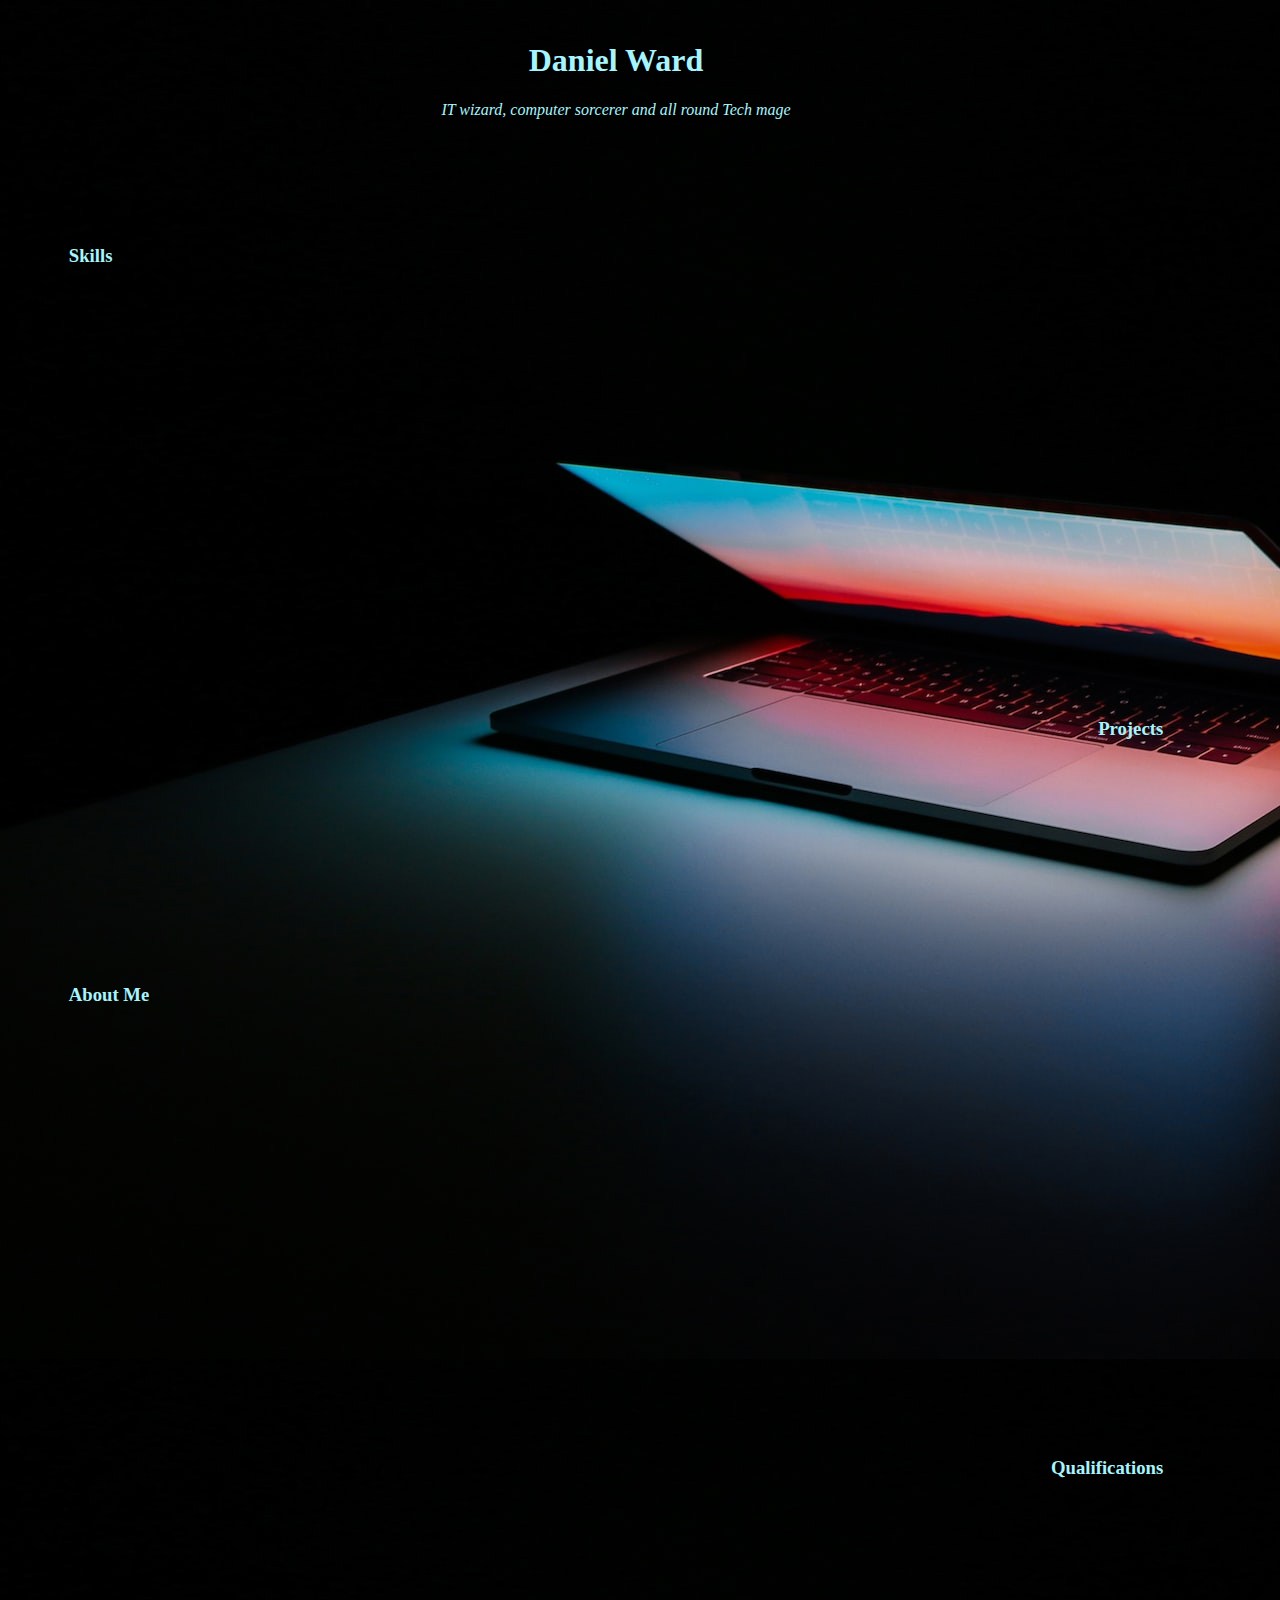
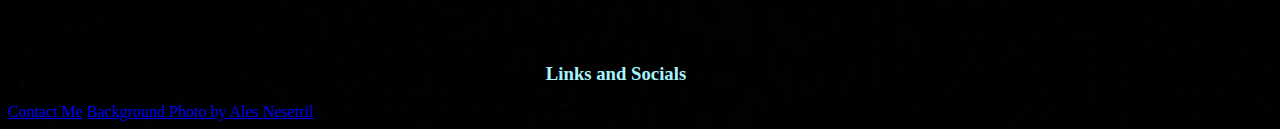
==== index.html @ e6d5face "Improved Css" ====
<!DOCTYPE html>
<html lang="en">
  <head>
    <meta charset="UTF-8" />
    <meta http-equiv="X-UA-Compatible" content="IE=edge" />
    <meta name="viewport" content="width=device-width, initial-scale=1.0" />
    <title>Daniel Ward's Homepage</title>
    <!-- Bootstrap -->
    <link href="https://cdn.jsdelivr.net/npm/bootstrap@5.0.2/dist/css/bootstrap.min.css" rel="stylesheet" integrity="sha384-EVSTQN3/azprG1Anm3QDgpJLIm9Nao0Yz1ztcQTwFspd3yD65VohhpuuCOmLASjC" crossorigin="anonymous">
    <!-- Local CSS -->
    <link rel="stylesheet" href="CSS/styles.css">
  </head>

  <body>
    <div id="topbox">
        <div>
          <table id="header" cellspacing="12">
            <tr>
              <td>
                <h1 class="fs-1">Daniel Ward</h1>
                <p><em>IT wizard, computer sorcerer and all round Tech mage</em></p>
                <br />
              </td>
            </tr>
          </table>
        </div>
    </div>
    <div class="container-fluid">
      <div class="row">
        <div class="col-lg">
          <div >
            <h3 class="fs-1">Skills</h3>
          </div>
        </div>
        <div class="col-lg">

        </div>
        <div class="col-lg" id="L1">
          <div>
            <h3 class="fs-1">Projects</h3>
            
          </div>
        </div>
      </div>
      <div class="row"> 
        <div class="col-lg">
          <div class="header-box">
            <h3 class="fs-1">About Me</h3>
            
          </div>
        </div>
        <div class="col-lg">

        </div>
        <div class="col-lg" id="L2">
          <h3 class="fs-1">Qualifications</h3>
        </div>
      </div>
    </div>
    
    
    
    
    
    <div class="header-box" id="bottombox">
      <h3 class="fs-1">Links and Socials</h3>
    
    </div>
    
    <a href="contactme.html">Contact Me</a>
    <a href="https://unsplash.com/@alesnesetril">Background Photo by Ales Nesetril</a>
  </body>
</html>
---- CSS/styles.css ----
/*Tags */
body{
    background-image: url("../Images/Background.jpg");
    background-color: black ;
    width: 95%;
    font-family: Copperplate,Copperplate Gothic Light,fantasy;
    /* background-repeat: no-repeat; */
}
hr{
    line-height: normal;
}
h1{
    color: #A8F4FE;
}
h3{
    color: #A8F4FE;
}
p{
    color: #A8F4FE;
}


/*Class */
.header-box{
    width: 50%;
    height: 20%;
    
}

.col-lg{
    padding-top: 5%;
    padding-bottom: 12%;
    padding-left: 5%;
    padding-right: 5%;
}

/*ID */
#topbox{
    margin: 0%;    
    
}
#header{
    align-items: center;
    text-align: center;
    margin-left: auto;
    margin-right: auto;
}
/* #firstrow{
    background-color: brown;
} */

#bottombox{
    align-items: center;
    text-align: center;
    margin-left: auto;
    margin-right: auto;
}
#L1{
    text-align: end;
}
#L2{
    text-align: end;
}
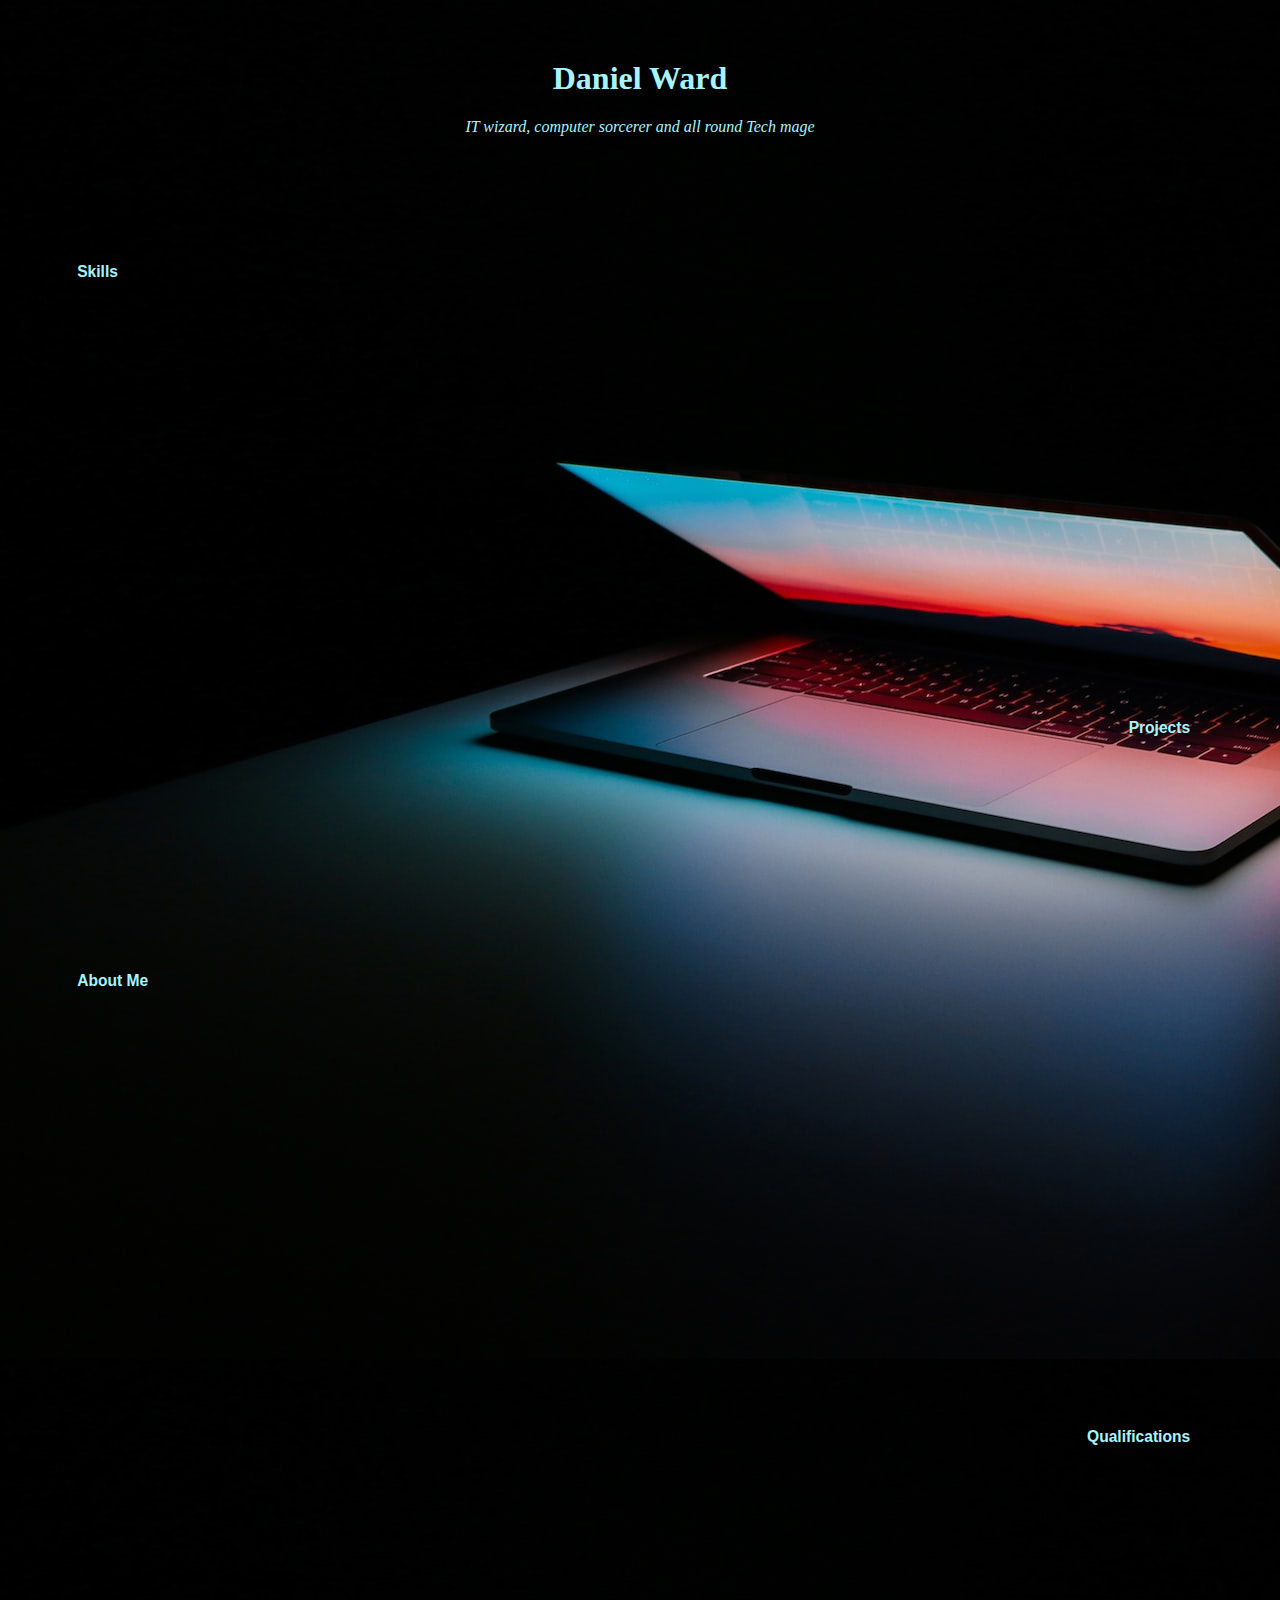
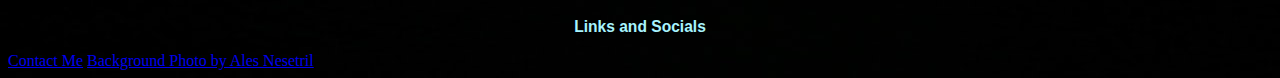
==== commit af0e7c3d: "Buttons" ====
--- a/index.html
+++ b/index.html
@@ -27,33 +27,36 @@
     </div>
     <div class="container-fluid">
       <div class="row">
-        <div class="col-lg">
+        <div class="col-lg" id="L1">
           <div >
-            <h3 class="fs-1">Skills</h3>
+            <button><h3 class="fs-1">Skills</h3></button> 
           </div>
         </div>
         <div class="col-lg">
 
         </div>
-        <div class="col-lg" id="L1">
+        <div class="col-lg" id="R1">
           <div>
-            <h3 class="fs-1">Projects</h3>
-            
+            <button>
+              <h3 class="fs-1">Projects</h3>
+            </button>
           </div>
         </div>
       </div>
       <div class="row"> 
-        <div class="col-lg">
+        <div class="col-lg" id="L1">
           <div class="header-box">
-            <h3 class="fs-1">About Me</h3>
-            
+            <button>
+              <h3 class="fs-1">About Me</h3>
+            </button>
           </div>
         </div>
         <div class="col-lg">
 
         </div>
-        <div class="col-lg" id="L2">
-          <h3 class="fs-1">Qualifications</h3>
+        <div class="col-lg" id="R2">
+          <button><h3 class="fs-1">Qualifications</h3></button>
+          
         </div>
       </div>
     </div>
@@ -63,10 +66,8 @@
     
     
     <div class="header-box" id="bottombox">
-      <h3 class="fs-1">Links and Socials</h3>
-    
+      <button><h3 class="fs-1">Links and Socials</h3></button>
     </div>
-    
     <a href="contactme.html">Contact Me</a>
     <a href="https://unsplash.com/@alesnesetril">Background Photo by Ales Nesetril</a>
   </body>
--- a/CSS/styles.css
+++ b/CSS/styles.css
@@ -1,10 +1,12 @@
 /*Tags */
+ 
+
 body{
     background-image: url("../Images/Background.jpg");
     background-color: black ;
-    width: 95%;
     font-family: Copperplate,Copperplate Gothic Light,fantasy;
     /* background-repeat: no-repeat; */
+
 }
 hr{
     line-height: normal;
@@ -18,6 +20,11 @@
 p{
     color: #A8F4FE;
 }
+button{
+    background-color: transparent;
+    border: 0px;
+    white-space: nowrap;
+}
 
 
 /*Class */
@@ -29,14 +36,16 @@
 
 .col-lg{
     padding-top: 5%;
-    padding-bottom: 12%;
+    padding-bottom: 11%;
     padding-left: 5%;
-    padding-right: 5%;
+    padding-right: 6%;
+    
 }
 
 /*ID */
 #topbox{
-    margin: 0%;    
+    margin-top: 1%;
+    padding-top: 1%;
     
 }
 #header{
@@ -55,9 +64,15 @@
     margin-left: auto;
     margin-right: auto;
 }
-#L1{
+#R1{
     text-align: end;
 }
+#R2{
+    text-align: end;
+}
+#L1{
+    text-align: left;
+}
 #L2{
-    text-align: end;
+    text-align: left;
 }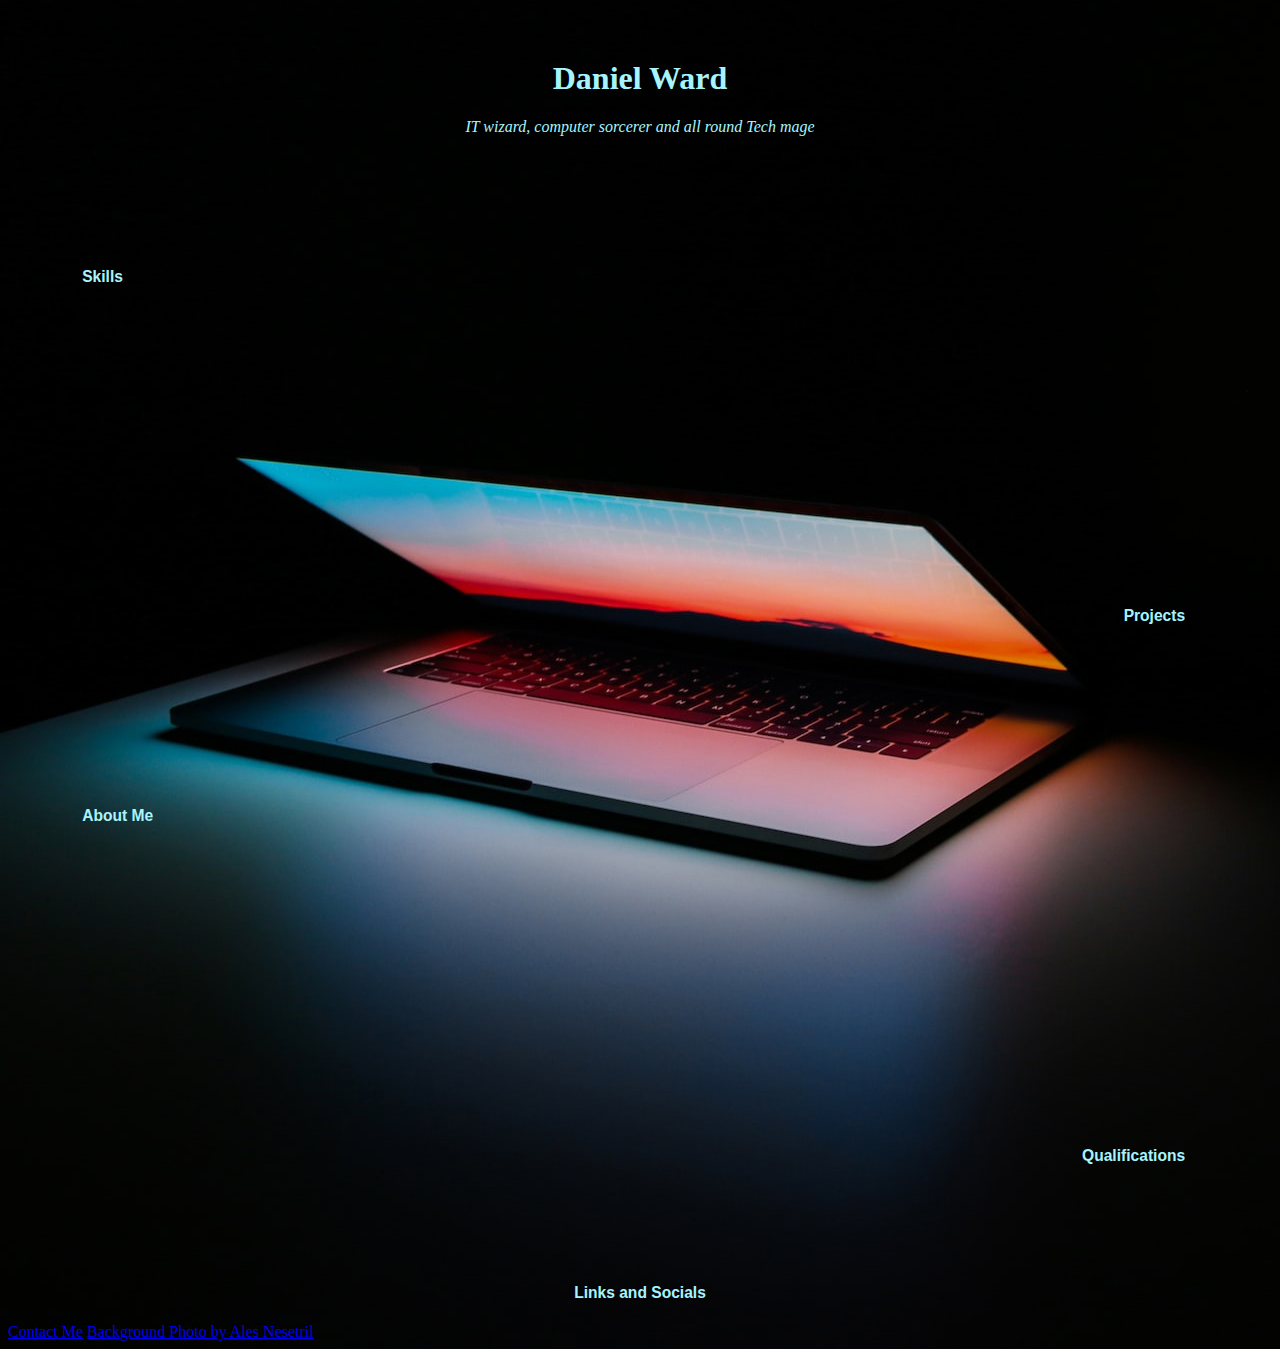
==== commit 2e614cce: "Glowing Buttons" ====
--- a/index.html
+++ b/index.html
@@ -29,7 +29,7 @@
       <div class="row">
         <div class="col-lg" id="L1">
           <div >
-            <button><h3 class="fs-1">Skills</h3></button> 
+            <button class="glow-button"><h3 class="fs-1">Skills</h3></button> 
           </div>
         </div>
         <div class="col-lg">
@@ -37,7 +37,7 @@
         </div>
         <div class="col-lg" id="R1">
           <div>
-            <button>
+            <button class="glow-button">
               <h3 class="fs-1">Projects</h3>
             </button>
           </div>
@@ -46,7 +46,7 @@
       <div class="row"> 
         <div class="col-lg" id="L1">
           <div class="header-box">
-            <button>
+            <button class="glow-button">
               <h3 class="fs-1">About Me</h3>
             </button>
           </div>
@@ -55,7 +55,7 @@
 
         </div>
         <div class="col-lg" id="R2">
-          <button><h3 class="fs-1">Qualifications</h3></button>
+          <button class="glow-button"><h3 class="fs-1">Qualifications</h3></button>
           
         </div>
       </div>
@@ -66,7 +66,7 @@
     
     
     <div class="header-box" id="bottombox">
-      <button><h3 class="fs-1">Links and Socials</h3></button>
+      <button class="glow-button"><h3 class="fs-1">Links and Socials</h3></button>
     </div>
     <a href="contactme.html">Contact Me</a>
     <a href="https://unsplash.com/@alesnesetril">Background Photo by Ales Nesetril</a>
--- a/CSS/styles.css
+++ b/CSS/styles.css
@@ -2,6 +2,7 @@
  
 
 body{
+    background-position: center;
     background-image: url("../Images/Background.jpg");
     background-color: black ;
     font-family: Copperplate,Copperplate Gothic Light,fantasy;
@@ -22,7 +23,7 @@
 }
 button{
     background-color: transparent;
-    border: 0px;
+    /* border: 0px; */
     white-space: nowrap;
 }
 
@@ -36,10 +37,25 @@
 
 .col-lg{
     padding-top: 5%;
-    padding-bottom: 11%;
+    padding-bottom: 6%;
     padding-left: 5%;
     padding-right: 6%;
     
+}
+
+.glow-button {
+    border-width: thick;
+    border-color: transparent;
+    outline: none;
+    cursor: pointer;
+    position: relative;
+    z-index: 0;
+    border-radius: 10px;
+    transition: border-color 1s;
+}
+
+.glow-button:hover {
+    border-color: #A8F4FE;
 }
 
 /*ID */
@@ -75,4 +91,8 @@
 }
 #L2{
     text-align: left;
-}+}
+
+
+
+
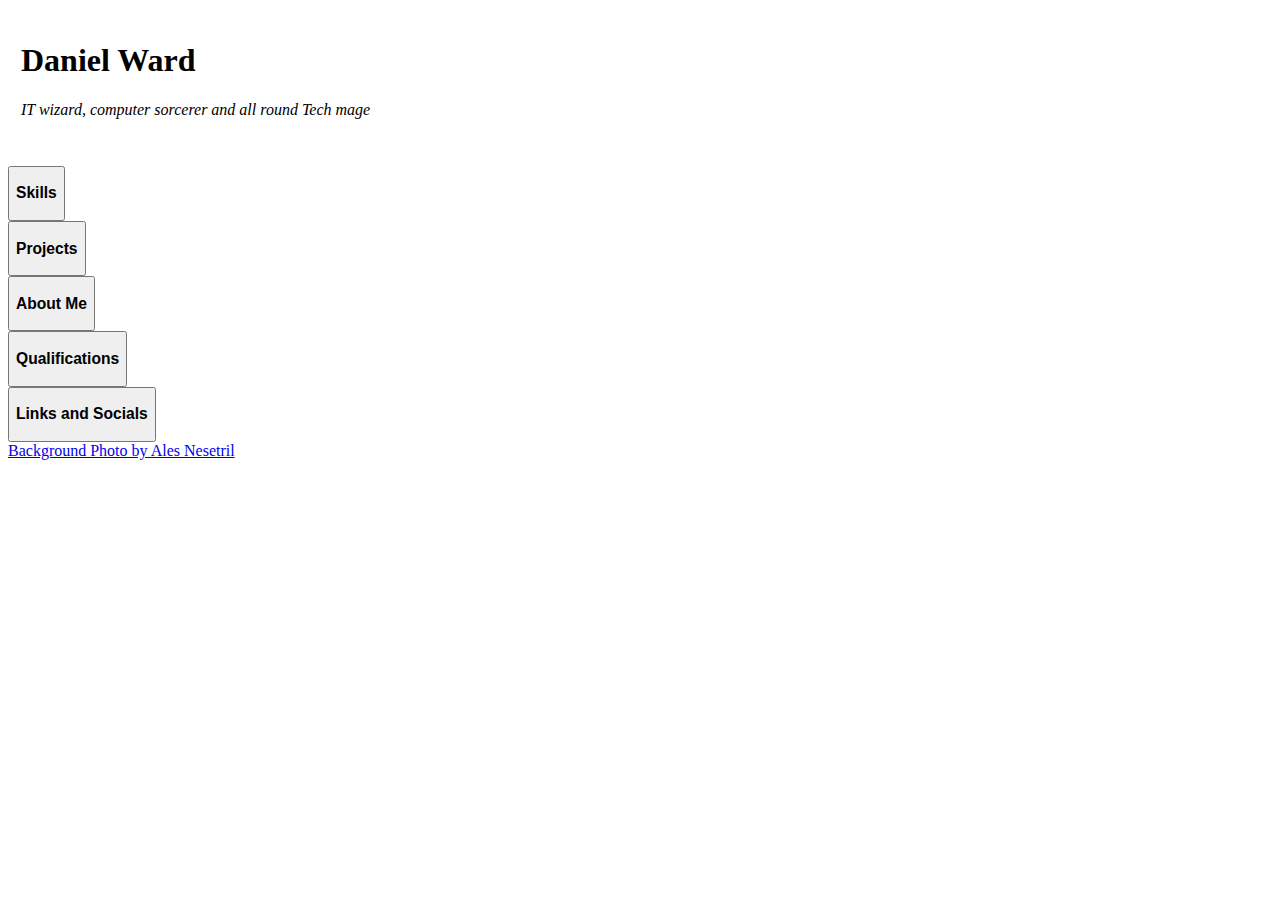
==== commit 8964331a: "More button Stuff" ====
--- a/index.html
+++ b/index.html
@@ -8,7 +8,7 @@
     <!-- Bootstrap -->
     <link href="https://cdn.jsdelivr.net/npm/bootstrap@5.0.2/dist/css/bootstrap.min.css" rel="stylesheet" integrity="sha384-EVSTQN3/azprG1Anm3QDgpJLIm9Nao0Yz1ztcQTwFspd3yD65VohhpuuCOmLASjC" crossorigin="anonymous">
     <!-- Local CSS -->
-    <link rel="stylesheet" href="CSS/styles.css">
+    <link rel="stylesheet" href="css/styles.css">
   </head>
 
   <body>
@@ -68,7 +68,6 @@
     <div class="header-box" id="bottombox">
       <button class="glow-button"><h3 class="fs-1">Links and Socials</h3></button>
     </div>
-    <a href="contactme.html">Contact Me</a>
-    <a href="https://unsplash.com/@alesnesetril">Background Photo by Ales Nesetril</a>
+    <a class="link" id="ImageLink" href="https://unsplash.com/@alesnesetril">Background Photo by Ales Nesetril</a>
   </body>
 </html>
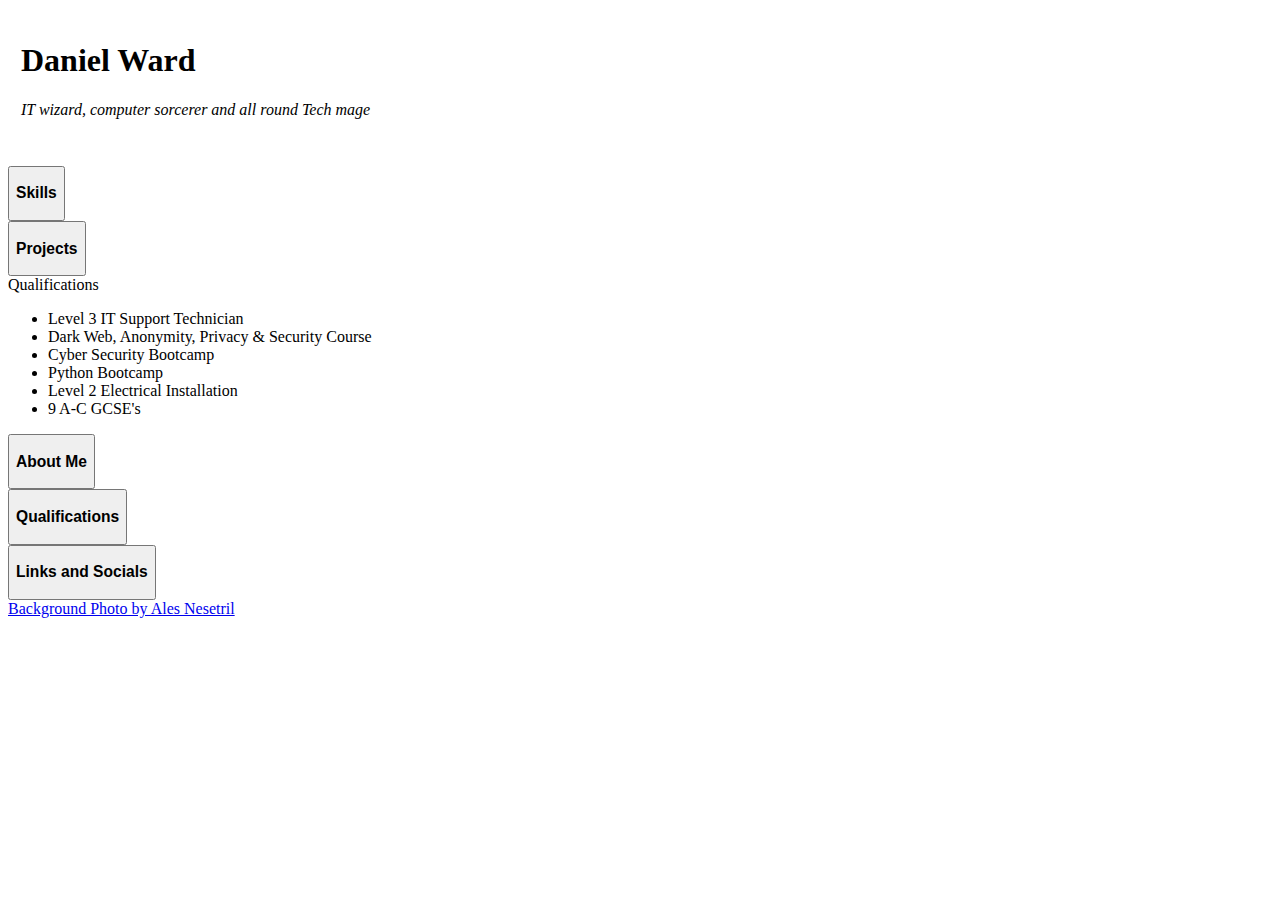
==== commit b4a6d1a9: "Added javascript" ====
--- a/index.html
+++ b/index.html
@@ -18,7 +18,7 @@
             <tr>
               <td>
                 <h1 class="fs-1">Daniel Ward</h1>
-                <p><em>IT wizard, computer sorcerer and all round Tech mage</em></p>
+                <p id="toptext"><em>IT wizard, computer sorcerer and all round Tech mage</em></p>
                 <br />
               </td>
             </tr>
@@ -38,13 +38,32 @@
         <div class="col-lg" id="R1">
           <div>
             <button class="glow-button">
-              <h3 class="fs-1">Projects</h3>
+              <h3 class="fs-1" >Projects</h3>
             </button>
           </div>
         </div>
       </div>
+      <div class="row">
+        <div class="col-lg-3 side"></div>
+        <div class="col-lg" id="card">
+          <div class="card" id="InfoCardQ">
+            <div class="card-header" id="InfoHeader">Qualifications</div>
+            <div class="card-body">
+              <ul class="list-group list-group-flush">
+                <li class="list-group-item">Level 3 IT Support Technician</li>
+                <li class="list-group-item">Dark Web, Anonymity, Privacy & Security Course</li>
+                <li class="list-group-item">Cyber Security Bootcamp</li>
+                <li class="list-group-item">Python Bootcamp</li>
+                <li class="list-group-item">Level 2 Electrical Installation</li>
+                <li class="list-group-item">9 A-C GCSE's</li>
+              </ul>
+            </div>
+          </div>          
+        </div>
+        <div class="col-lg-3 side"></div>
+      </div>
       <div class="row"> 
-        <div class="col-lg" id="L1">
+        <div class="col-lg" id="L2">
           <div class="header-box">
             <button class="glow-button">
               <h3 class="fs-1">About Me</h3>
@@ -69,5 +88,10 @@
       <button class="glow-button"><h3 class="fs-1">Links and Socials</h3></button>
     </div>
     <a class="link" id="ImageLink" href="https://unsplash.com/@alesnesetril">Background Photo by Ales Nesetril</a>
+
+    <script src="js/js.js" charset="utf-8"></script>
+    <script src="https://cdn.jsdelivr.net/npm/bootstrap@5.3.0-alpha1/dist/js/bootstrap.bundle.min.js" integrity="sha384-w76AqPfDkMBDXo30jS1Sgez6pr3x5MlQ1ZAGC+nuZB+EYdgRZgiwxhTBTkF7CXvN" crossorigin="anonymous"></script>
+
   </body>
+
 </html>
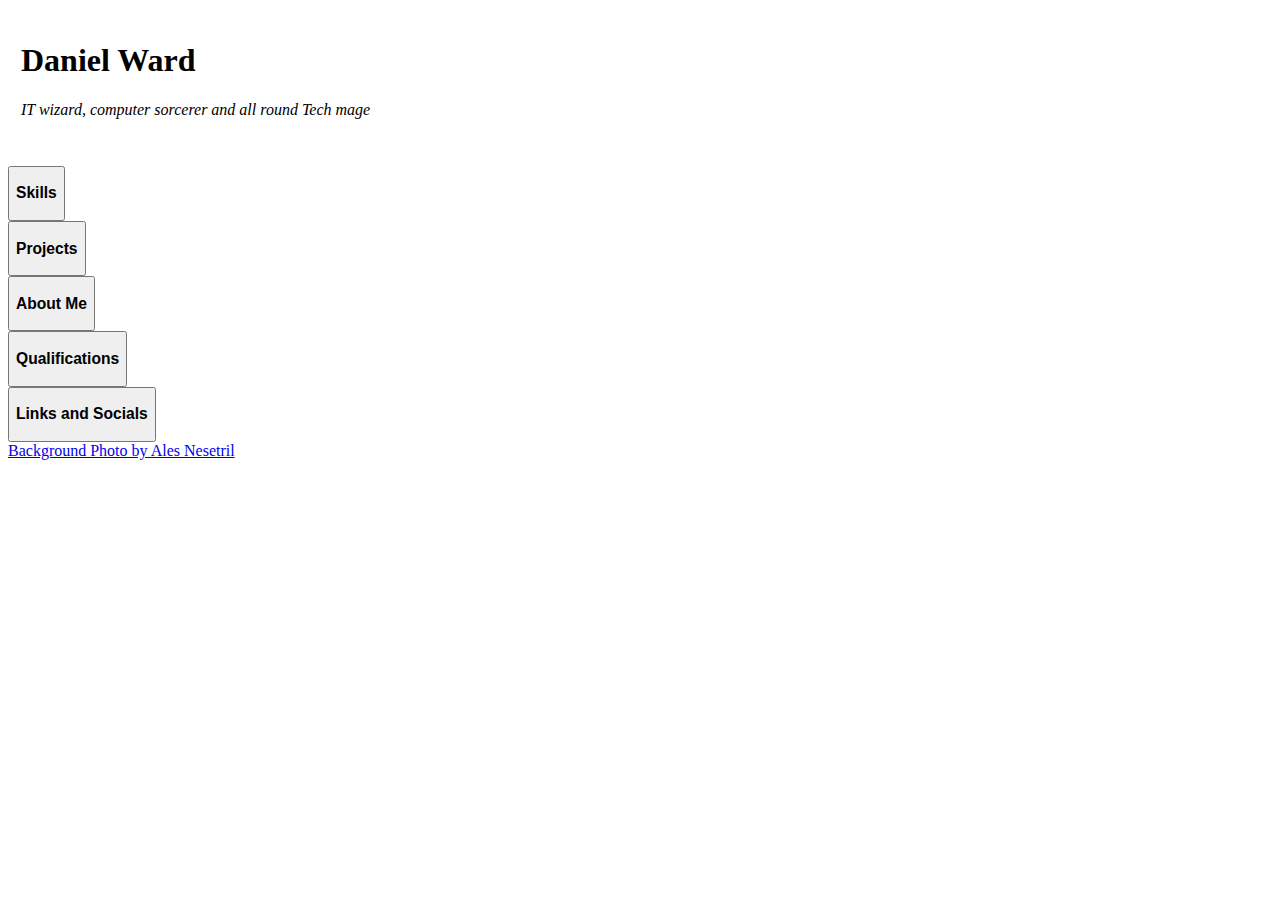
==== commit 8214ffaa: "Added Links" ====
--- a/index.html
+++ b/index.html
@@ -29,7 +29,7 @@
       <div class="row">
         <div class="col-lg" id="L1">
           <div >
-            <button class="glow-button"><h3 class="fs-1">Skills</h3></button> 
+            <button class="glow-button" id="SB"><h3 class="fs-1">Skills</h3></button> 
           </div>
         </div>
         <div class="col-lg">
@@ -37,7 +37,7 @@
         </div>
         <div class="col-lg" id="R1">
           <div>
-            <button class="glow-button">
+            <button class="glow-button" id="PB">
               <h3 class="fs-1" >Projects</h3>
             </button>
           </div>
@@ -46,26 +46,14 @@
       <div class="row">
         <div class="col-lg-3 side"></div>
         <div class="col-lg" id="card">
-          <div class="card" id="InfoCardQ">
-            <div class="card-header" id="InfoHeader">Qualifications</div>
-            <div class="card-body">
-              <ul class="list-group list-group-flush">
-                <li class="list-group-item">Level 3 IT Support Technician</li>
-                <li class="list-group-item">Dark Web, Anonymity, Privacy & Security Course</li>
-                <li class="list-group-item">Cyber Security Bootcamp</li>
-                <li class="list-group-item">Python Bootcamp</li>
-                <li class="list-group-item">Level 2 Electrical Installation</li>
-                <li class="list-group-item">9 A-C GCSE's</li>
-              </ul>
-            </div>
-          </div>          
+                 
         </div>
         <div class="col-lg-3 side"></div>
       </div>
       <div class="row"> 
         <div class="col-lg" id="L2">
           <div class="header-box">
-            <button class="glow-button">
+            <button class="glow-button" id="AB">
               <h3 class="fs-1">About Me</h3>
             </button>
           </div>
@@ -74,7 +62,7 @@
 
         </div>
         <div class="col-lg" id="R2">
-          <button class="glow-button"><h3 class="fs-1">Qualifications</h3></button>
+          <button class="glow-button" id="QB"><h3 class="fs-1">Qualifications</h3></button>
           
         </div>
       </div>
@@ -85,7 +73,7 @@
     
     
     <div class="header-box" id="bottombox">
-      <button class="glow-button"><h3 class="fs-1">Links and Socials</h3></button>
+      <button class="glow-button" id="LB"><h3 class="fs-1">Links and Socials</h3></button>
     </div>
     <a class="link" id="ImageLink" href="https://unsplash.com/@alesnesetril">Background Photo by Ales Nesetril</a>
 
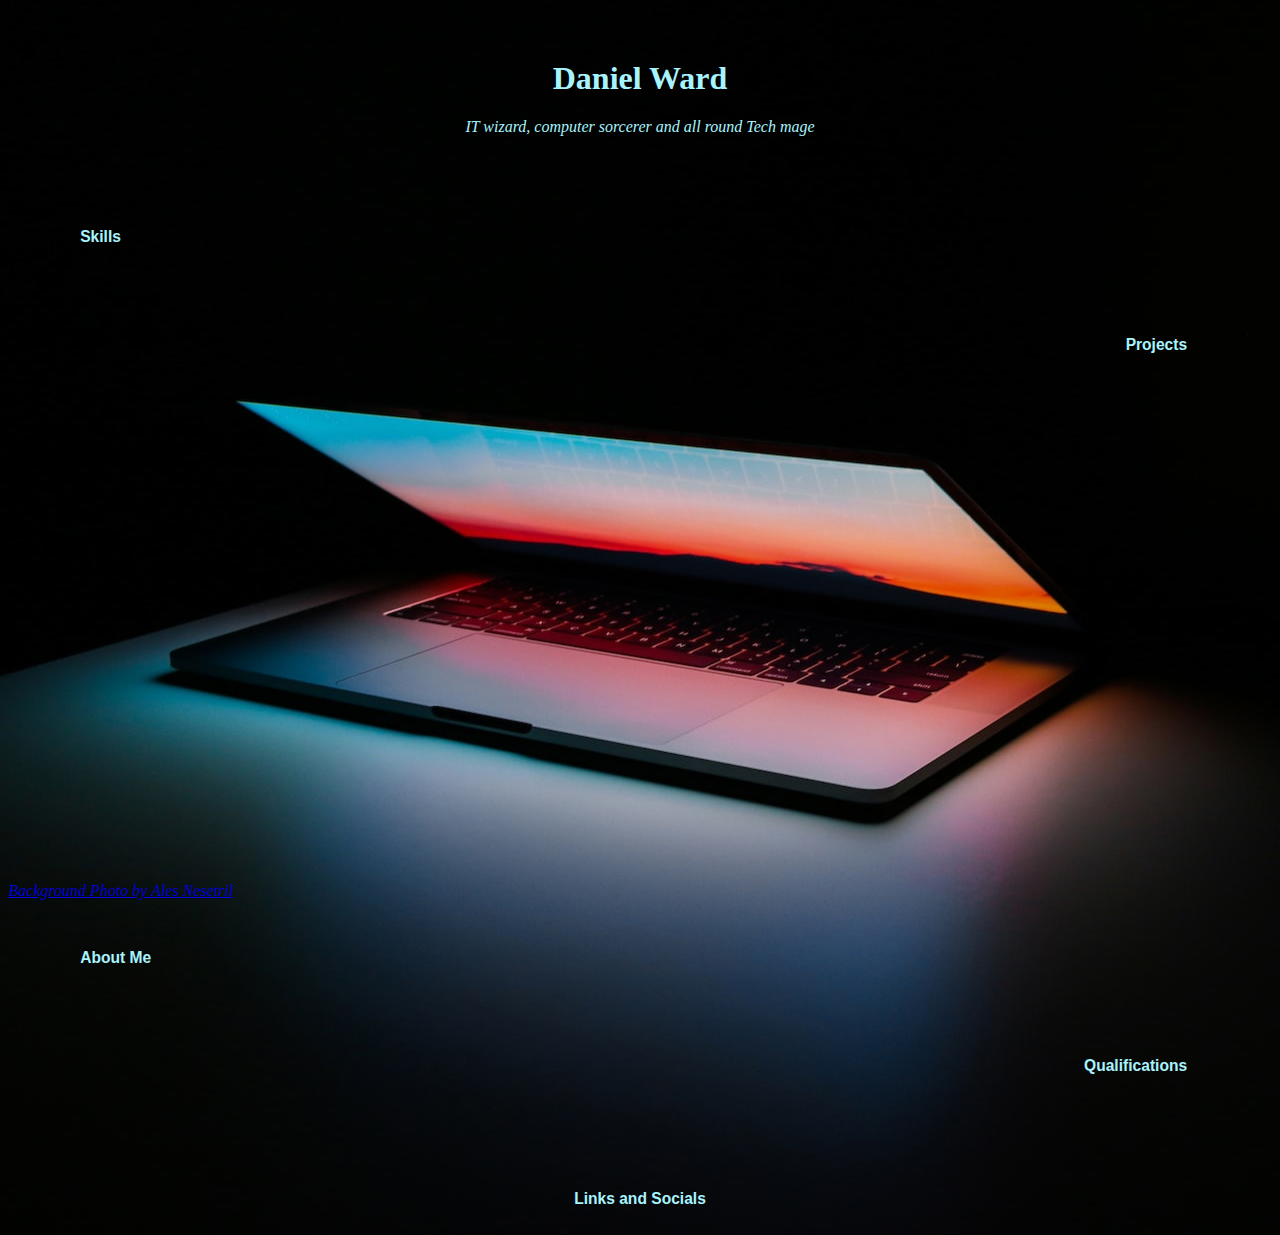
==== commit fedde715: "Fixed CSS" ====
--- a/index.html
+++ b/index.html
@@ -9,6 +9,7 @@
     <link href="https://cdn.jsdelivr.net/npm/bootstrap@5.0.2/dist/css/bootstrap.min.css" rel="stylesheet" integrity="sha384-EVSTQN3/azprG1Anm3QDgpJLIm9Nao0Yz1ztcQTwFspd3yD65VohhpuuCOmLASjC" crossorigin="anonymous">
     <!-- Local CSS -->
     <link rel="stylesheet" href="css/styles.css">
+    <link rel="stylesheet" href="CSS/styles.css">
   </head>
 
   <body>
--- a/CSS/styles.css
+++ b/CSS/styles.css
@@ -0,0 +1,175 @@
+/*Tags */
+ 
+body{
+    background-position: center;
+    background-image: url("../Images/Background.jpg");
+    background-color: black ;
+    font-family: Copperplate,Copperplate Gothic Light,fantasy;
+    /* background-repeat: no-repeat; */
+
+}
+hr{
+    line-height: normal;
+}
+h1, h2, h3, #toptext{
+    color: #A8F4FE;
+}
+
+button{
+    background-color: transparent;
+    /* border: 0px; */
+    white-space: nowrap;
+}
+
+
+/*Class */
+.header-box{
+    width: 50%;
+    height: 20%;
+    
+}
+
+.col-lg{
+    padding-top: 2%;
+    padding-bottom: 0%;
+    padding-left: 5%;
+    padding-right: 6%;
+    
+}
+
+.glow-button {
+    border-width: medium;
+    border-color: transparent;
+    outline: none;
+    cursor: pointer;
+    position: relative;
+    z-index: 0;
+    border-radius: 10px;
+    
+}
+
+.glow-button:hover {
+    animation-play-state: running;
+    animation-duration: 2s;
+    animation-name: button-colours;
+    animation-iteration-count: infinite;  
+    
+}
+
+.glow-button::after {
+    animation-play-state: paused;
+}
+
+.link{
+    font-style: italic;
+}
+
+.side{
+    padding-top: 11%;
+    padding-bottom: 10%;
+}
+
+
+
+
+/*ID */
+#topbox{
+    margin-top: 1%;
+    padding-top: 1%;
+    
+}
+#header{
+    align-items: center;
+    text-align: center;
+    margin-left: auto;
+    margin-right: auto;
+}
+
+#bottombox{
+    align-items: center;
+    text-align: center;
+    margin-left: auto;
+    margin-right: auto;
+    padding-top: 6%;
+}
+#R1{
+    text-align: end;
+}
+#R2{
+    text-align: end;
+}
+#L1{
+    text-align: left;
+}
+#L2{
+    text-align: left;
+}
+
+#ImageLink{
+    position: fixed ;
+    bottom: 0;
+} 
+
+#InfoCard{
+    visibility: visible;
+    background-color: white;
+}
+
+#InfoHeader{
+    text-align: center;
+    background-color: rgb(202, 185, 185);
+}
+#card{
+    padding: 0%;
+    height: 30%;
+}
+
+#inprogress{
+    border: 0;
+}
+
+#sendbtn{
+    margin-top: 1%;
+}
+
+#link{
+    color: white;
+    text-decoration: none;
+}
+
+
+
+@media only screen and (max-width: 1000px) {
+    #ImageLink{
+        position: unset;
+        
+    }
+    
+}
+
+
+/* Animations */
+@keyframes button-colours {
+    0% {border-color: #ff0000;}
+    5% {border-color: #ff4700;}
+    10% {border-color: #ff7300;}
+    15% {border-color: #ff9b00;}
+    20% {border-color: #ffe700;}
+    25% {border-color: #fffb00;}
+    30% {border-color: #b7ff00;}
+    35% {border-color: #48ff00;}
+    40% {border-color: #00ff83;}
+    45% {border-color: #00ffad;}
+    50% {border-color: #00ffd5;}
+    55% {border-color: #00c4ff;}
+    60% {border-color: #0092ff;}
+    65% {border-color: #002bff;}
+    70% {border-color: #3d00ff;}
+    75% {border-color: #5f00ff;}
+    80% {border-color: #7a00ff;}
+    85% {border-color: #d200ff;}
+    90% {border-color: #ff00c8;}
+    95% {border-color: #ff00e0;}
+    100% {border-color: #ff0000;}
+    
+}
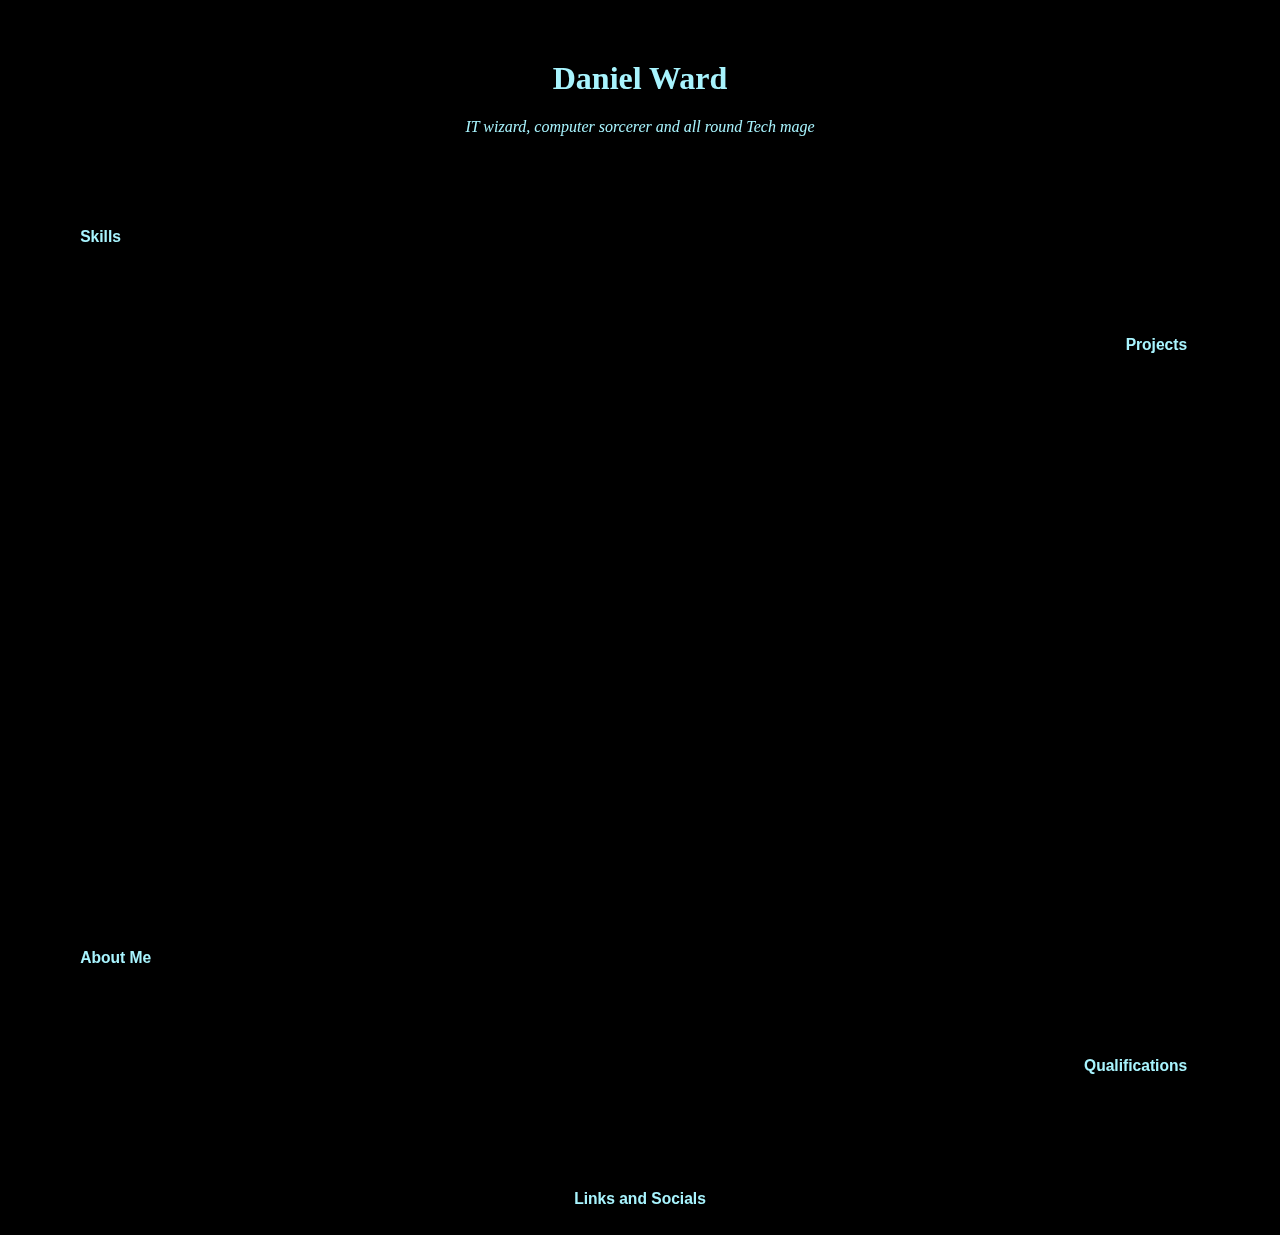
==== commit 5d1e1349: "Changed background" ====
--- a/index.html
+++ b/index.html
@@ -13,6 +13,7 @@
   </head>
 
   <body>
+    <video id="background-vid" autoplay loop muted src="Images/background.mp4"></video>
     <div id="topbox">
         <div>
           <table id="header" cellspacing="12">
@@ -76,7 +77,6 @@
     <div class="header-box" id="bottombox">
       <button class="glow-button" id="LB"><h3 class="fs-1">Links and Socials</h3></button>
     </div>
-    <a class="link" id="ImageLink" href="https://unsplash.com/@alesnesetril">Background Photo by Ales Nesetril</a>
 
     <script src="js/js.js" charset="utf-8"></script>
     <script src="https://cdn.jsdelivr.net/npm/bootstrap@5.3.0-alpha1/dist/js/bootstrap.bundle.min.js" integrity="sha384-w76AqPfDkMBDXo30jS1Sgez6pr3x5MlQ1ZAGC+nuZB+EYdgRZgiwxhTBTkF7CXvN" crossorigin="anonymous"></script>
--- a/CSS/styles.css
+++ b/CSS/styles.css
@@ -2,7 +2,6 @@
  
 body{
     background-position: center;
-    background-image: url("../Images/Background.jpg");
     background-color: black ;
     font-family: Copperplate,Copperplate Gothic Light,fantasy;
     /* background-repeat: no-repeat; */
@@ -73,6 +72,15 @@
 
 
 /*ID */
+
+#background-vid {
+    width: 100%;
+    height: 100%;
+    object-fit: cover;
+    position: fixed;
+    z-index: -1;
+}
+
 #topbox{
     margin-top: 1%;
     padding-top: 1%;
